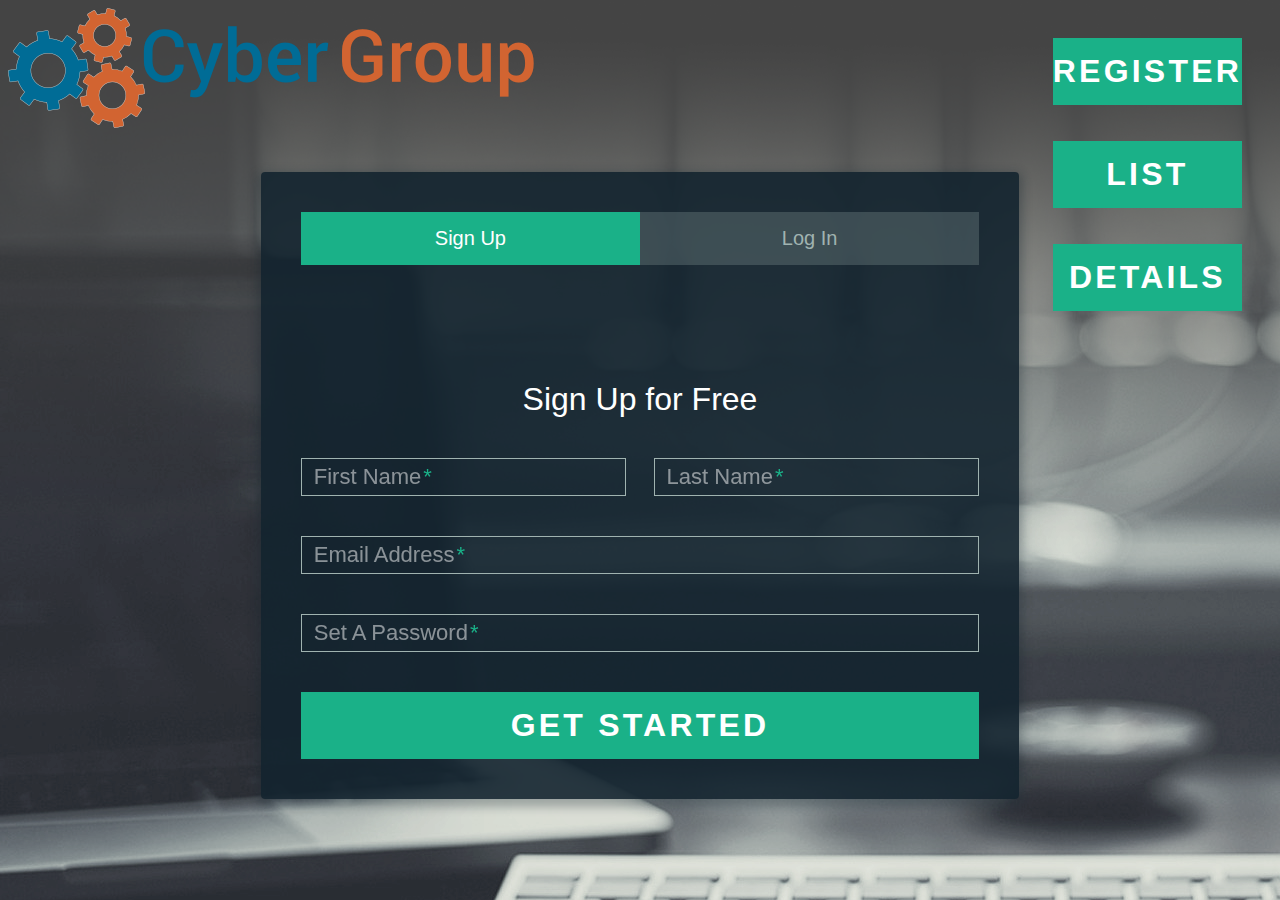
==== index.html @ 3eeefbba "added all files" ====
<!DOCTYPE html>
<html lang="en" >

<head>
  <meta charset="UTF-8">
  <title>Sign-Up/Login Form</title>
 

  
      <link rel="stylesheet" href="style.css">

  
</head>

<body style="background-image: url('bg.png'); " >

<img src="cyber.png" >
<div style="float:right; padding:30px;">
 <a type="submit" href="register.html" class="button button-block "/>Register</a>
 </br></br>
  <a type="submit" href="list.html" class="button button-block"/>List</a>
  </br></br>
  
   <a type="submit"  class="button button-block"/>Details</a></div>
   </br>



  <div class="form">
      
      <ul class="tab-group">
        <li class="tab active"><a href="#signup">Sign Up</a></li>
        <li class="tab"><a href="#login">Log In</a></li>
      </ul>
      
      <div class="tab-content">
        <div id="signup">   
          <h1>Sign Up for Free</h1>
          
          <form action="/" method="post">
          
          <div class="top-row">
            <div class="field-wrap">
              <label>
                First Name<span class="req">*</span>
              </label>
              <input type="text" required autocomplete="off" />
            </div>
        
            <div class="field-wrap">
              <label>
                Last Name<span class="req">*</span>
              </label>
              <input type="text"required autocomplete="off"/>
            </div>
          </div>

          <div class="field-wrap">
            <label>
              Email Address<span class="req">*</span>
            </label>
            <input type="email"required autocomplete="off"/>
          </div>
          
          <div class="field-wrap">
            <label>
              Set A Password<span class="req">*</span>
            </label>
            <input type="password"required autocomplete="off"/>
          </div>
          
          <button type="submit" class="button button-block"/>Get Started</button>
          
          </form>

        </div>
        
        <div id="login">   
          <h1>Welcome Back!</h1>
          
          <form action="/" method="post">
          
            <div class="field-wrap">
            <label>
              Email Address<span class="req">*</span>
            </label>
            <input type="email"required autocomplete="off"/>
          </div>
          
          <div class="field-wrap">
            <label>
              Password<span class="req">*</span>
            </label>
            <input type="password"required autocomplete="off"/>
          </div>
          
          <p class="forgot"><a href="password.html">Forgot Password?</a></p>
          
          <button class="button button-block"/>Log In</button>
          
          </form>

        </div>
        
      </div>
      
</div>

  
<script src='https://ajax.googleapis.com/ajax/libs/jquery/3.3.1/jquery.min.js'></script>

    <script  src="index.js"></script>

  



</body>

</html>
---- style.css ----
*, *:before, *:after {
  box-sizing: border-box;
}



html {
  overflow-y: scroll;
}

body {
  background: #c1bdba;
  font-family: 'Titillium Web', sans-serif;
}

a {
  text-decoration: none;
  color: #1ab188;
  transition: .5s ease;
  text-align:center;
}
a:hover {
  color: #179b77;
}

.form {
  background:rgba(19, 35, 47, 0.9) ;
 
  padding: 40px;
  
  margin: 40px auto;
  border-radius: 4px;
  box-shadow: 0 4px 10px 4px rgba(19, 35, 47, 0.3);
  width:60%;
  height:100%;
  
}

.tab-group {
  list-style: none;
  padding: 0;
  margin: 0 0 40px 0;
}
.tab-group:after {
  content: "";
  display: table;
  clear: both;
}
.tab-group li a {
  display: block;
  text-decoration: none;
  padding: 15px;
  background: rgba(160, 179, 176, 0.25);
  color: #a0b3b0;
  font-size: 20px;
  float: left;
  width: 50%;
  text-align: center;
  cursor: pointer;
  transition: .5s ease;
}
.tab-group li a:hover {
  background: #179b77;
  color: #ffffff;
}
.tab-group .active a {
  background: #1ab188;
  color: #ffffff;
}

.tab-content > div:last-child {
  display: none;
}

h1 {
  text-align: center;
  color: #ffffff;
  font-weight: 300;
  margin: 0 0 40px;
}

label {
  position: absolute;
  -webkit-transform: translateY(6px);
          transform: translateY(6px);
  left: 13px;
  color: rgba(255, 255, 255, 0.5);
  transition: all 0.25s ease;
  -webkit-backface-visibility: hidden;
  pointer-events: none;
  font-size: 22px;
}
label .req {
  margin: 2px;
  color: #1ab188;
}

label.active {
  -webkit-transform: translateY(50px);
          transform: translateY(50px);
  left: 2px;
  font-size: 14px;
}
label.active .req {
  opacity: 0;
}

label.highlight {
  color: #ffffff;
}

input, textarea {
  font-size: 22px;
  display: block;
  width: 100%;
  height: 100%;
  padding: 5px 10px;
  background: none;
  background-image: none;
  border: 1px solid #a0b3b0;
  color: #ffffff;
  border-radius: 0;
  transition: border-color .25s ease, box-shadow .25s ease;
}
input:focus, textarea:focus {
  outline: 0;
  border-color: #1ab188;
}

textarea {
  border: 2px solid #a0b3b0;
  resize: vertical;
}

.field-wrap {
  position: relative;
  margin-bottom: 40px;
}

.top-row:after {
  content: "";
  display: table;
  clear: both;
}
.top-row > div {
  float: left;
  width: 48%;
  margin-right: 4%;
}
.top-row > div:last-child {
  margin: 0;
}

.button {
  border: 0;
  outline: none;
  border-radius: 0;
  padding: 15px 0;
  font-size: 2rem;
  font-weight: 600;
  text-transform: uppercase;
  letter-spacing: .1em;
  background: #1ab188;
  color: #ffffff;
  transition: all 0.5s ease;
  -webkit-appearance: none;
}
.button:hover, .button:focus {
  background: red;
}

.button-block {
  display: block;
  width: 100%;
}

.forgot {
  margin-top: -20px;
  text-align: right;
}
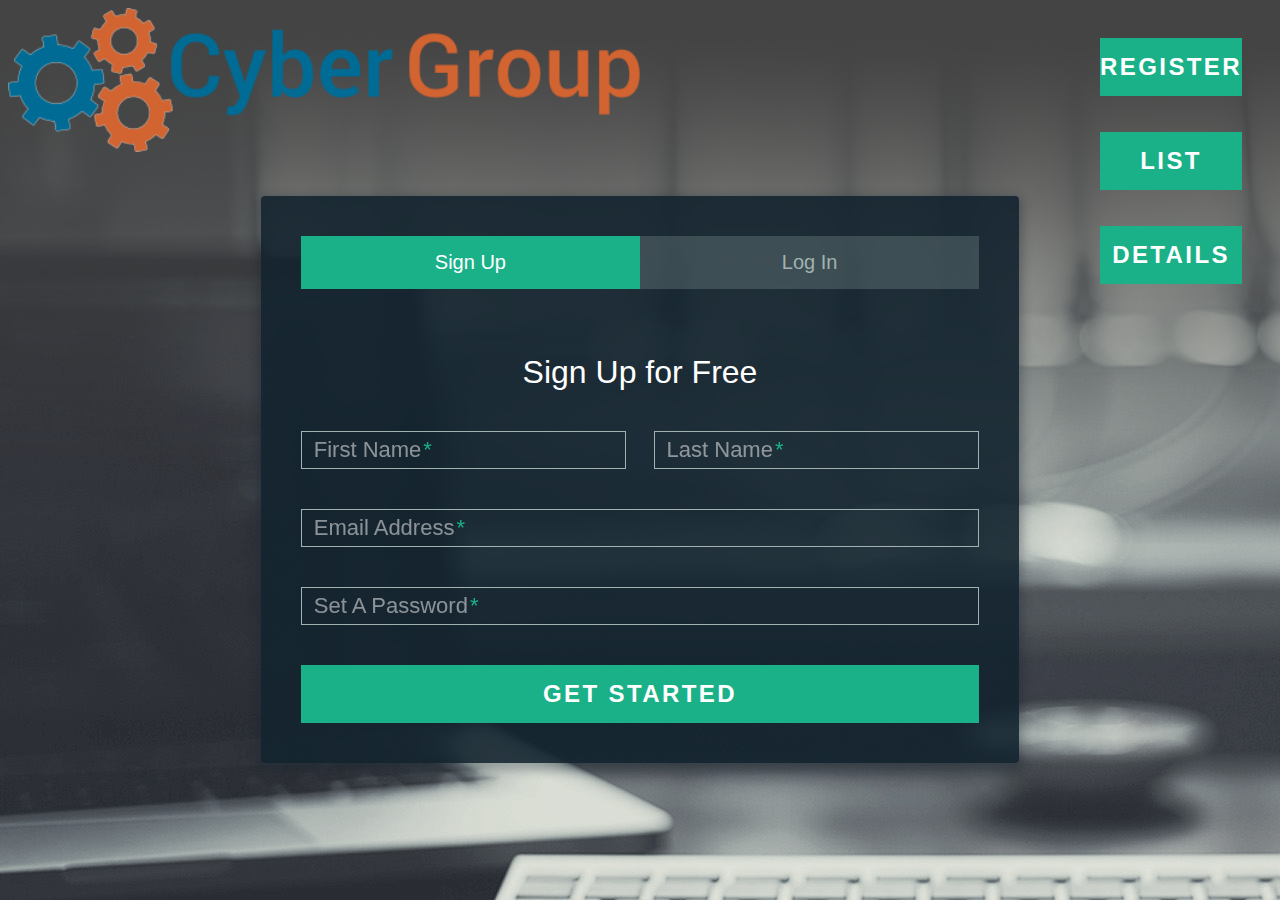
==== commit ef8e34a5: "Update index.html" ====
--- a/index.html
+++ b/index.html
@@ -14,7 +14,7 @@
 
 <body style="background-image: url('bg.png'); " >
 
-<img src="cyber.png" >
+<img src="cyber.png" width="50%" >
 <div style="float:right; padding:30px;">
  <a type="submit" href="register.html" class="button button-block "/>Register</a>
  </br></br>
--- a/style.css
+++ b/style.css
@@ -156,7 +156,7 @@
   outline: none;
   border-radius: 0;
   padding: 15px 0;
-  font-size: 2rem;
+  font-size: 1.5rem;
   font-weight: 600;
   text-transform: uppercase;
   letter-spacing: .1em;
@@ -166,7 +166,7 @@
   -webkit-appearance: none;
 }
 .button:hover, .button:focus {
-  background: red;
+  background: yellow;
 }
 
 .button-block {
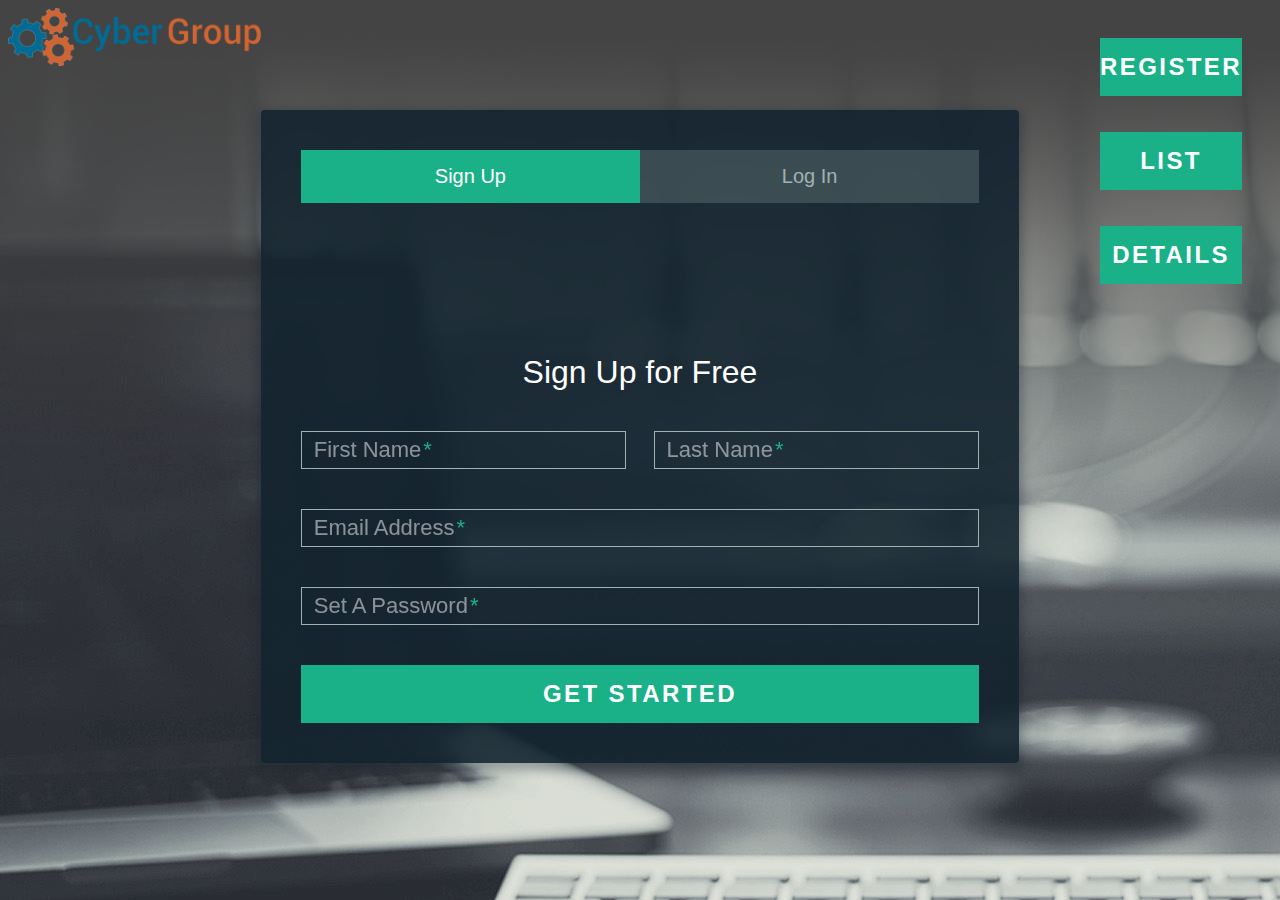
==== commit e6c2b59f: "Update index.html" ====
--- a/index.html
+++ b/index.html
@@ -14,7 +14,7 @@
 
 <body style="background-image: url('bg.png'); " >
 
-<img src="cyber.png" width="50%" >
+<img src="cyber.png" width="20%" >
 <div style="float:right; padding:30px;">
  <a type="submit" href="register.html" class="button button-block "/>Register</a>
  </br></br>
